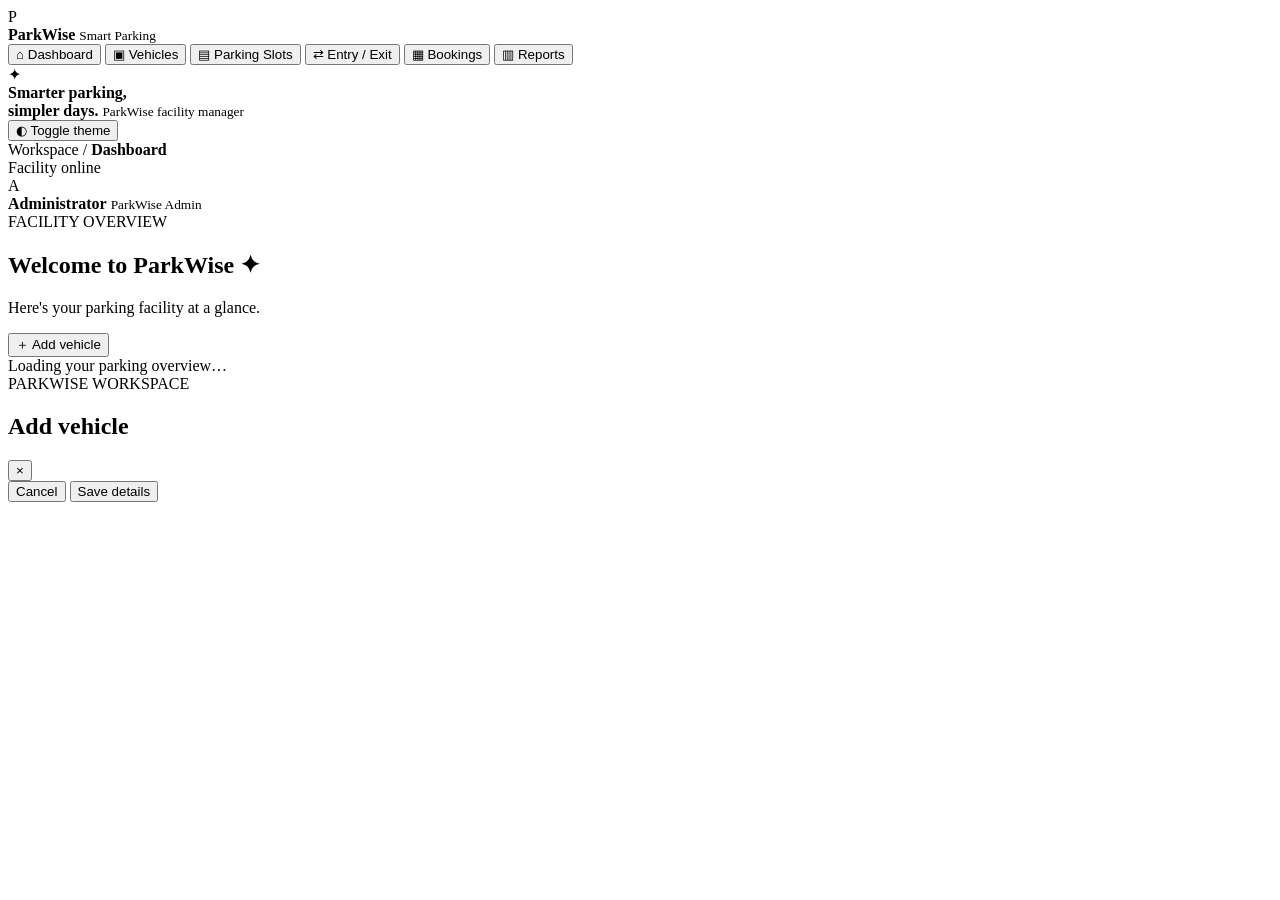
==== frontend/index.html @ 2fa277f0 "Initial ParkWise project" ====
<!DOCTYPE html>
<html lang="en">
<head>
<meta charset="UTF-8">
<meta name="viewport" content="width=device-width, initial-scale=1.0">
<title>ParkWise — Smart Parking Management</title>
<link rel="preconnect" href="https://fonts.googleapis.com">
<link href="https://fonts.googleapis.com/css2?family=DM+Sans:wght@400;500;600;700;800&display=swap" rel="stylesheet">
<link rel="stylesheet" href="/styles.css">
</head>
<body>
    <div class="app-shell">
    <aside class="sidebar">
    <div class="brand">
    <div class="brand-mark">P</div>
    <div>
        <b>ParkWise</b>
        <small>Smart Parking</small>
    </div>
</div>
<nav>
    <button class="nav-item active" data-page="dashboard">
    <span>⌂</span> Dashboard</button>
    <button class="nav-item" data-page="vehicles">
    <span>▣</span> Vehicles</button>
    <button class="nav-item" data-page="slots">
    <span>▤</span> Parking Slots</button>
    <button class="nav-item" data-page="sessions">
    <span>⇄</span> Entry / Exit</button>
    <button class="nav-item" data-page="bookings">
    <span>▦</span> Bookings</button>
    <button class="nav-item" data-page="reports">
    <span>▥</span> Reports</button>
</nav>
<div class="sidebar-bottom">
<div class="side-note">
<div class="note-icon">✦</div>
<b>Smarter parking,<br>simpler days.</b>
<small>ParkWise facility manager</small>
</div>
<button class="nav-item" id="themeToggle">
<span>◐</span> Toggle theme</button>
</div>
</aside>
<main class="main">
<header class="topbar">
<div class="crumb">Workspace <span>/</span>
<b id="crumbName">Dashboard</b>
</div>
<div class="top-actions">
<div class="status-dot">
</div>
<span class="top-label">Facility online</span>
<div class="avatar">A</div>
<div class="profile">
<b>Administrator</b>
<small>ParkWise Admin</small>
</div>
</div>
</header>
<section class="page-wrap">
<div class="welcome">
<div>
    <div class="eyebrow">FACILITY OVERVIEW</div>
    <h1 id="pageTitle">Welcome to ParkWise <span>✦</span>
</h1>
<p id="pageSubtitle">Here's your parking facility at a glance.</p>
</div>
<button class="primary-btn" id="primaryAction">＋ Add vehicle</button>
</div>
<div id="pageContent">
<div class="loading">Loading your parking overview…</div>
</div>
</section>
</main>
</div>
<div class="modal-backdrop" id="modal">
<div class="modal">
<div class="modal-head">
<div>
    <div class="eyebrow">PARKWISE WORKSPACE</div>
    <h2 id="modalTitle">Add vehicle</h2>
</div>
<button class="icon-btn" id="closeModal">×</button>
</div>
<form id="modalForm">
<div id="modalFields" class="form-grid">
</div>
<div class="modal-actions">
<button type="button" class="secondary-btn" id="cancelModal">Cancel</button>
<button class="primary-btn" type="submit">Save details</button>
</div>
</form>
</div>
</div>
<div class="toast" id="toast">
</div>
<script src="/app.js">
</script>
</body>
</html>
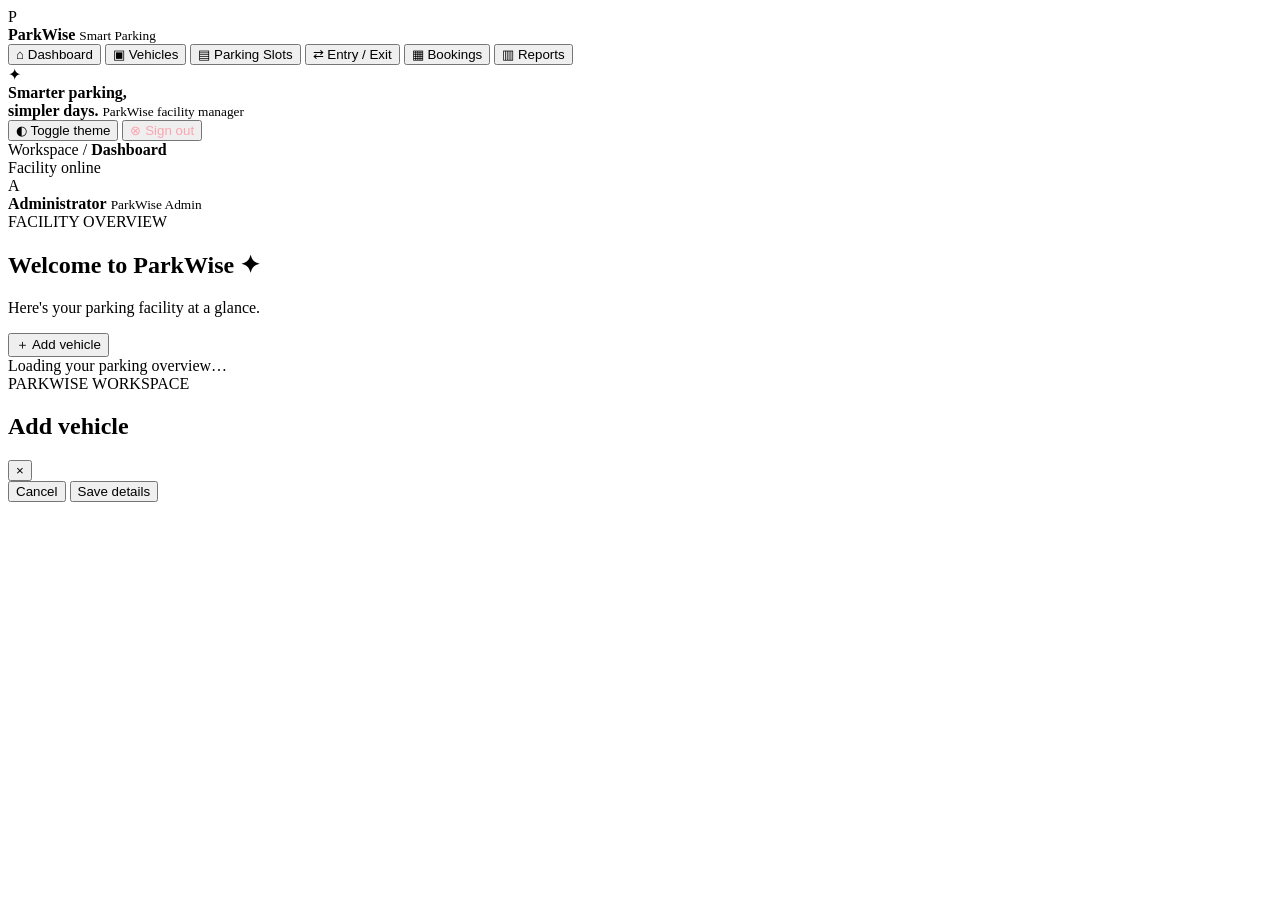
==== commit 6a5560b8: "Fixes" ====
--- a/frontend/index.html
+++ b/frontend/index.html
@@ -40,6 +40,8 @@
 </div>
 <button class="nav-item" id="themeToggle">
 <span>◐</span> Toggle theme</button>
+<button class="nav-item" id="logoutBtn" style="color: #fca5b0;">
+<span>⊗</span> Sign out</button>
 </div>
 </aside>
 <main class="main">
@@ -51,9 +53,9 @@
 <div class="status-dot">
 </div>
 <span class="top-label">Facility online</span>
-<div class="avatar">A</div>
+<div class="avatar" id="adminAvatar">A</div>
 <div class="profile">
-<b>Administrator</b>
+<b id="adminName">Administrator</b>
 <small>ParkWise Admin</small>
 </div>
 </div>
